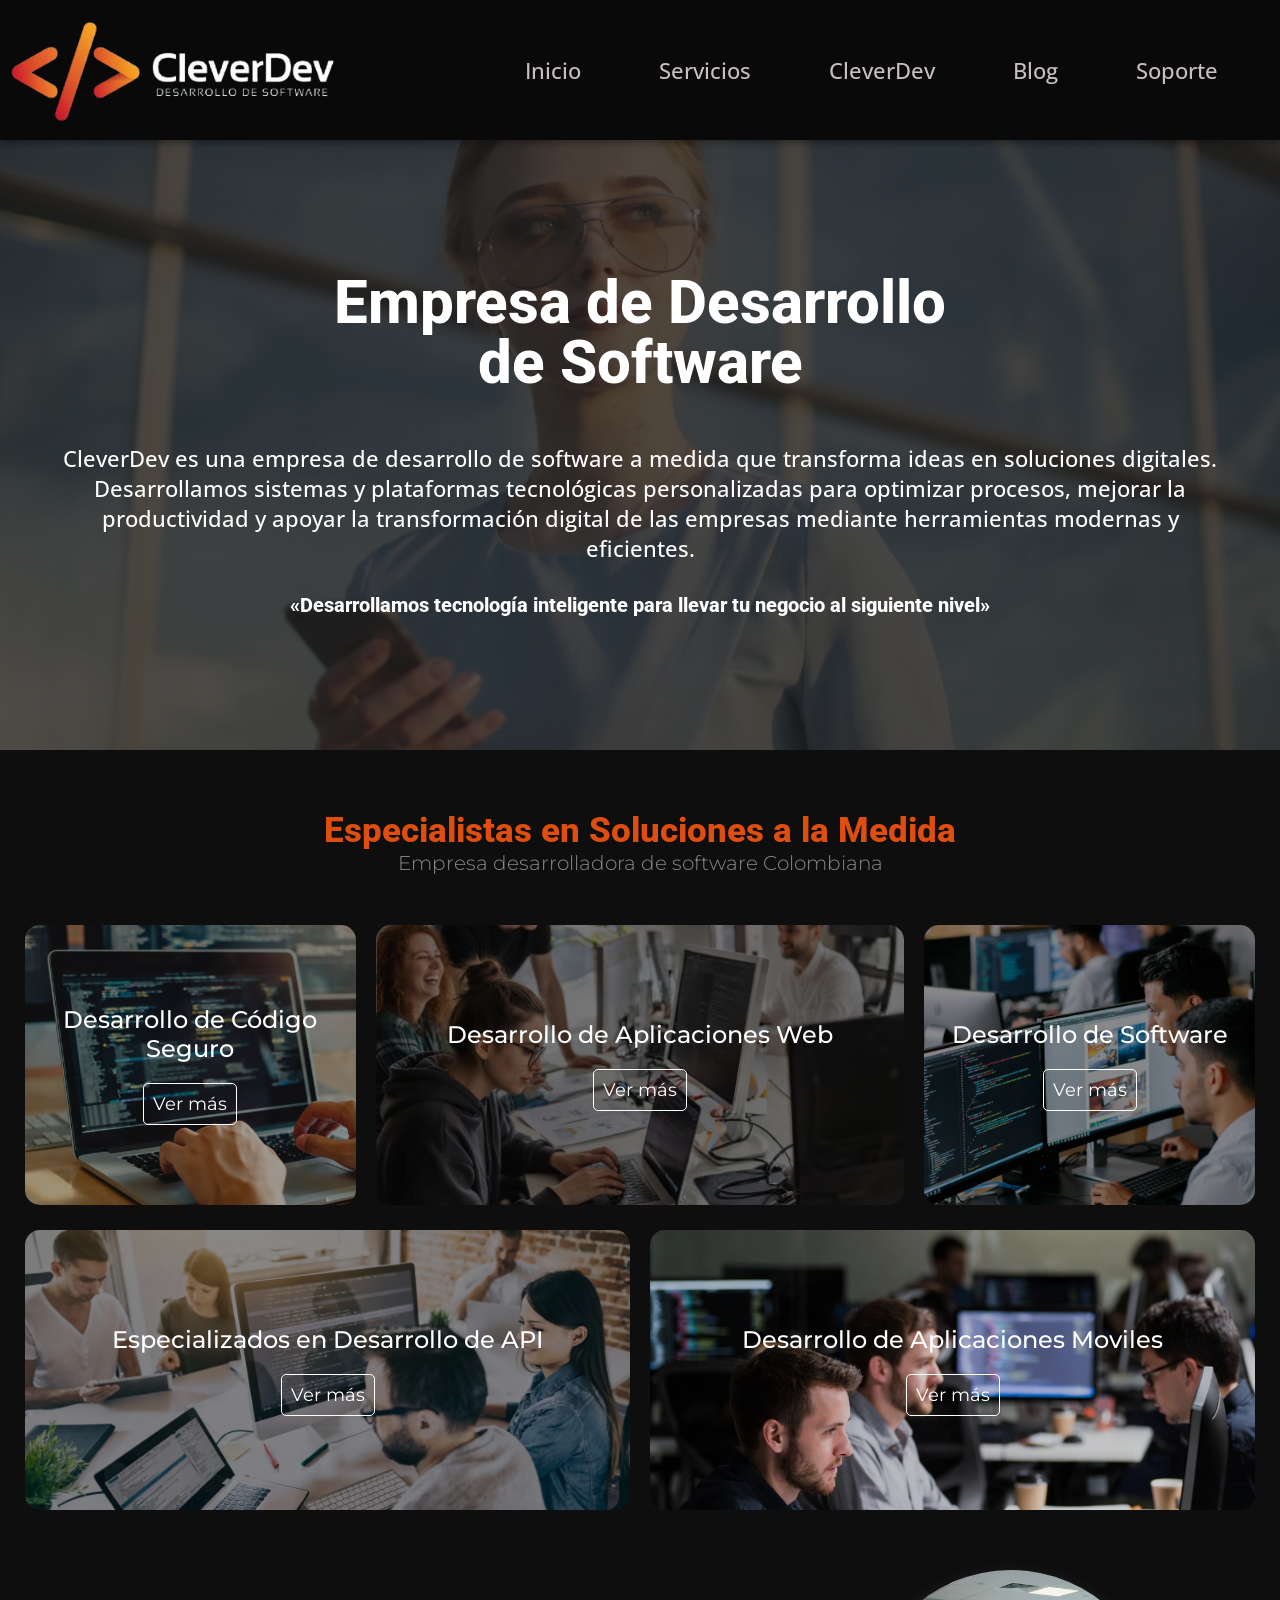
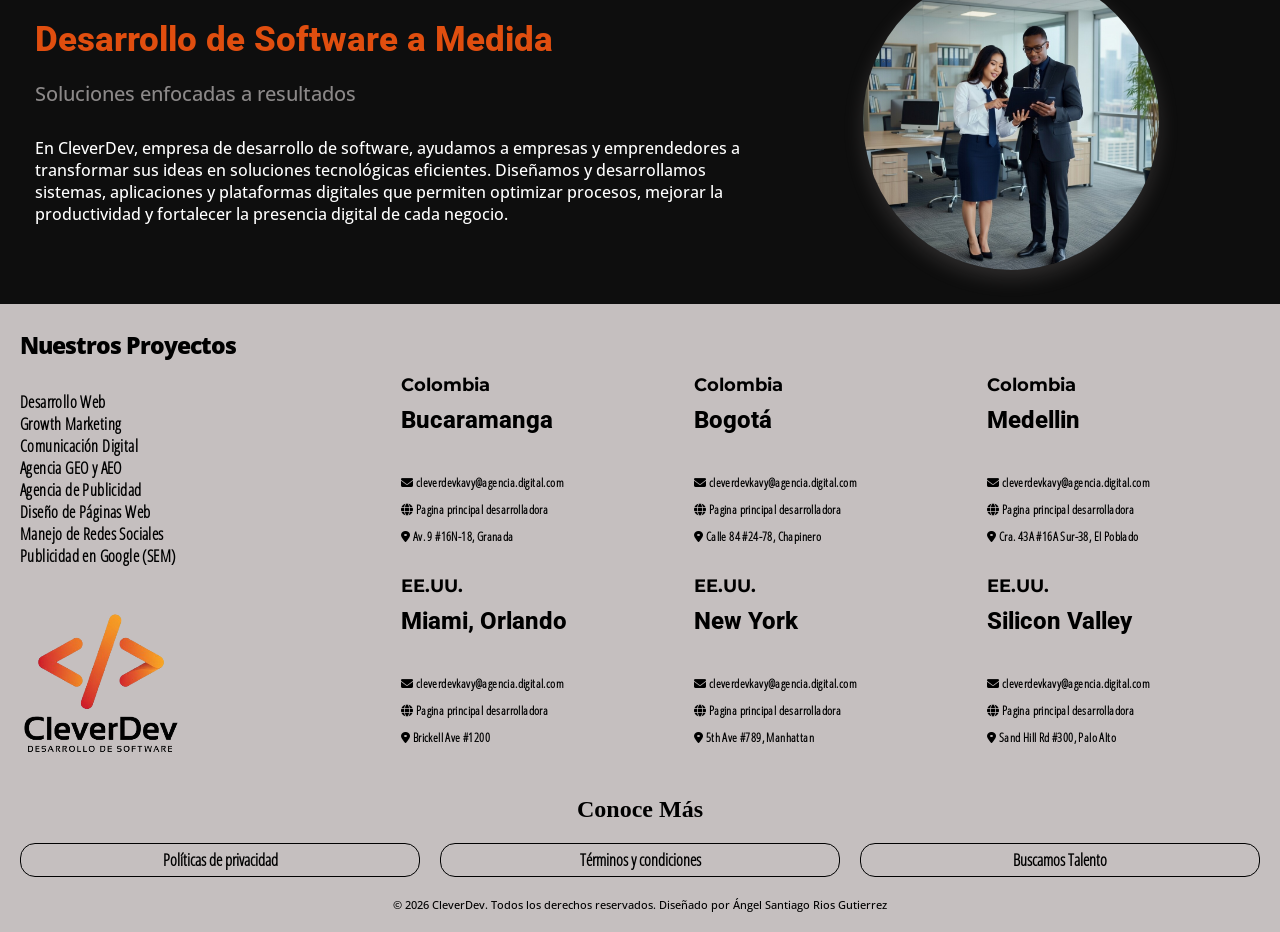
==== index.html @ 41fdb95f "test" ====
<!doctype html>
<html lang="en">

<head>
    <meta charset="UTF-8" />
    <meta name="viewport" content="width=device-width, initial-scale=1.0" />
    <title>CleverDev</title>
    <link rel="stylesheet" href="./css/cssHeader/estilo_header.css" />
    <link rel="stylesheet" href="./css/cssIndex/estilo_main.css">
    <link rel="stylesheet" href="./css/cssFooter/estilo_footer.css">
    <link rel="shortcut icon" href="./iconos/favicon.ico" type="image/x-icon"> <!-- Icono-pestaña -->
    <link href="https://fonts.googleapis.com/css2?family=Montserrat:wght@400;500;600&display=swap" rel="stylesheet">
    <!-- Fuente -->
    <link rel="stylesheet" href="https://cdnjs.cloudflare.com/ajax/libs/font-awesome/6.5.0/css/all.min.css">
    <!-- Iconos -->


</head>

<body>
    <header>
        <img src="./images/header/logo/logoV3.png" alt="" />
        <nav>
            <ul>
                <li>
                    <a href="index.html">Inicio</a>
                    <a href="">Servicios</a>
                    <a href="./paginas/cleverDev.html">CleverDev</a>
                    <a href="./paginas/pagina_blog.html">Blog</a>
                    <a href="">Soporte</a>
                </li>
            </ul>
        </nav>
    </header>
    <main>
        <section class="hero">
            <div class="textContenidoHero">
                <div class="tituloContenidoHero">
                    <h1>Empresa de Desarrollo </h1>
                    <h1>de Software</h1>
                </div>
                <div class="descripcionContenidoHero">
                    <p>CleverDev es una empresa de desarrollo de software a medida que transforma ideas en soluciones
                        digitales. Desarrollamos sistemas y plataformas tecnológicas personalizadas para optimizar
                        procesos,
                        mejorar la productividad y apoyar la transformación digital de las empresas mediante
                        herramientas
                        modernas y eficientes.</p>
                </div>
                <div class="fraseDescriptivaContenidoHero">
                    <h3> «Desarrollamos tecnología inteligente para llevar tu negocio al siguiente nivel»</h3>
                </div>
            </div>
        </section>
        <section class="servicios">
            <div class="encabezadoServicios">
                <h1>Especialistas en Soluciones a la Medida</h1>
                <h2>Empresa desarrolladora de software Colombiana</h2>
            </div>
            <div class="serviciosprincipales">
                <div class="desarrolloCodigoSeguro_servicio">
                    <h2>Desarrollo de Código Seguro</h2>
                    <a href="">Ver más</a>
                </div>
                <div class="desarrolloApliacionesWeb_servicio">
                    <h2>Desarrollo de Aplicaciones Web</h2>
                    <a href="">Ver más</a>
                </div>
                <div class="desarrolloSoftware_servicio">
                    <h2>Desarrollo de Software</h2>
                    <a href="">Ver más</a>
                </div>
            </div>
            <div class="serviciosSecundarios">
                <div class="desarrolloApi_Servicio">
                    <h2>Especializados en Desarrollo de API</h2>
                    <a href="">Ver más</a>
                </div>
                <div class="desarrolloAplicMoviles_servicio">
                    <h2>Desarrollo de Aplicaciones Moviles</h2>
                    <a href="">Ver más</a>
                </div>
            </div>
        </section>
        <section class="descripcionEmpresa">
            <div class="contenidoDescripcionEmpresa">
                <div class="contenidoText">
                    <div class="tituloContenidoText">
                        <h1>Desarrollo de Software a Medida</h1>
                    </div>
                    <div class="fraseContenidoText">
                        <h2>Soluciones enfocadas a resultados</h2>
                    </div>
                    <div class="parrafoContenidoText">
                        <p>En CleverDev, empresa de desarrollo de software, ayudamos a empresas y emprendedores
                            a transformar sus ideas en soluciones tecnológicas eficientes. Diseñamos y desarrollamos
                            sistemas, aplicaciones y plataformas digitales que permiten optimizar procesos, mejorar
                            la productividad y fortalecer la presencia digital de cada negocio.</p>
                    </div>
                </div>
                <div class="contenidoImagen">
                    <img src="./images/inicio/descripcionEmpresa/descripciónEmpresa.png" alt="">
                </div>
            </div>
        </section>
    </main>
    <footer>

        <section class="locationsProyects">

            <Div class="nuestrosServicios">
                <div class="contenidoServi">
                    <div class="tituloContenidoServi">
                        <h1>Nuestros Proyectos</h1>
                    </div>
                    <div class="serviciosEnlaces">
                        <a href="#">Desarrollo Web</a>
                        <a href="#">Growth Marketing</a>
                        <a href="#">Comunicación Digital</a>
                        <a href="#">Agencia GEO y AEO</a>
                        <a href="#">Agencia de Publicidad</a>
                        <a href="#">Diseño de Páginas Web</a>
                        <a href="#">Manejo de Redes Sociales</a>
                        <a href="#">Publicidad en Google (SEM)</a>
                    </div>
                </div>
                <div class="contenidoLogo">
                    <img src=".//images/footer/logo/logoV1.png" alt="">
                </div>
            </Div>

            <Div class="sedesPrimarias">
                <div class="sedeCaliMaiami">
                    <div class="cali">
                        <div class="pais">
                            <h2>Colombia</h2>
                        </div>
                        <div class="ciudad">
                            <h1>Bucaramanga </h1>
                        </div>
                        <div class="infoSede">
                            <a href=""><i class="fa-solid fa-envelope"></i> cleverdevkavy@agencia.digital.com</a>
                            <a href=""> <i class="fa-solid fa-globe"></i> Pagina principal desarrolladora</a>
                            <a href=""> <i class="fa-solid fa-location-dot"></i> Av. 9 #16N-18, Granada</a>
                        </div>
                    </div>
                    <div class="maiami">
                        <div class="pais">
                            <h2>EE.UU.</h2>
                        </div>
                        <div class="ciudad">
                            <h1>Miami, Orlando </h1>
                        </div>
                        <div class="infoSede">
                            <a href=""><i class="fa-solid fa-envelope"></i> cleverdevkavy@agencia.digital.com</a>
                            <a href=""> <i class="fa-solid fa-globe"></i> Pagina principal desarrolladora</a>
                            <a href=""> <i class="fa-solid fa-location-dot"></i> Brickell Ave #1200</a>
                        </div>
                    </div>
                </div>
            </Div>

            <Div class="sedesSecundarias">
                <div class="sedeBogotaNewYour">
                    <div class="bogota">
                        <div class="pais">
                            <h2>Colombia</h2>
                        </div>
                        <div class="ciudad">
                            <h1>Bogotá </h1>
                        </div>
                        <div class="infoSede">
                            <a href=""><i class="fa-solid fa-envelope"></i> cleverdevkavy@agencia.digital.com</a>
                            <a href=""> <i class="fa-solid fa-globe"></i> Pagina principal desarrolladora</a>
                            <a href=""> <i class="fa-solid fa-location-dot"></i> Calle 84 #24-78, Chapinero</a>
                        </div>
                    </div>
                    <div class="newYork">
                        <div class="pais">
                            <h2>EE.UU.</h2>
                        </div>
                        <div class="ciudad">
                            <h1>New York </h1>
                        </div>
                        <div class="infoSede">
                            <a href=""><i class="fa-solid fa-envelope"></i> cleverdevkavy@agencia.digital.com</a>
                            <a href=""> <i class="fa-solid fa-globe"></i> Pagina principal desarrolladora</a>
                            <a href=""> <i class="fa-solid fa-location-dot"></i> 5th Ave #789, Manhattan</a>
                        </div>
                    </div>
                </div>
            </Div>

            <Div class="sedesTerciarias">
                <div class="sedeMedellinSilicon Valley">
                    <div class="medellin">
                        <div class="pais">
                            <h2>Colombia</h2>
                        </div>
                        <div class="ciudad">
                            <h1>Medellin </h1>
                        </div>
                        <div class="infoSede">
                            <a href=""><i class="fa-solid fa-envelope"></i> cleverdevkavy@agencia.digital.com</a>
                            <a href=""> <i class="fa-solid fa-globe"></i> Pagina principal desarrolladora</a>
                            <a href=""> <i class="fa-solid fa-location-dot"></i> Cra. 43A #16A Sur-38, El Poblado</a>
                        </div>
                    </div>

                    <div class="siliconValley">
                        <div class="pais">
                            <h2>EE.UU.</h2>
                        </div>
                        <div class="ciudad">
                            <h1>Silicon Valley </h1>
                        </div>
                        <div class="infoSede">
                            <a href=""><i class="fa-solid fa-envelope"></i> cleverdevkavy@agencia.digital.com</a>
                            <a href=""> <i class="fa-solid fa-globe"></i> Pagina principal desarrolladora</a>
                            <a href=""> <i class="fa-solid fa-location-dot"></i> Sand Hill Rd #300, Palo Alto</a>
                        </div>
                    </div>
                </div>
            </Div>

        </section>

        <section class="conoceMas">
            <div class="encabezadoConoceMas">
                <h1>Conoce Más</h1>
            </div>
            <div class="botonesConoceMas">
                <a href="">Políticas de privacidad</a>
                <a href="">Términos y condiciones</a>
                <a href="">Buscamos Talento</a>
            </div>
        </section>

        <section class="seccionAutoria">
            <P>© 2026 CleverDev. Todos los derechos reservados. Diseñado por Ángel Santiago Rios Gutierrez</P>
        </section>
    </footer>
</body>

</html>
---- css/cssHeader/estilo_header.css ----
* {
    padding: 0px;
    margin: 0px;
    box-sizing: border-box;
}

:root {
    --fuente-menu-navegacion-principal: menuNavPrincipal;
}

@font-face {
    font-family: menuNavPrincipal;
    src: url(../../fuentes/inicio/Open_sans/static/OpenSans-Medium.ttf);
}

header {
    display: grid;
    grid-template-columns: 1fr 2.6fr;
    min-height: 140px;
    place-items: center;
    /* background-color: rgb(145, 164, 157); */
    /* COLOR INTERESANTE GRIS */
    background-color: rgb(9, 9, 9);
    padding-right: 50px;
    box-shadow: 0px 4px 6px rgba(0,0,0,0.3); /* sombra debajo */



    /* lo siguiente hace que el encabezado se fije al hacer scroll */
    position: sticky;
    top: 0;
    /* lo fija en la parte superior */
    z-index: 1000;
    /* asegura que quede encima del contenido */


    img {
        height: 115px;
    }
}

header nav {
    justify-self: end;

    a {
        text-decoration: none;
        color: rgb(200, 191, 191);
        /* Color base de los enlaces del menú */
        font-weight: 300;
        font-size: 22px;
        margin-left: 50px;
        transition: all 0.2s;
        padding: 12px;
        font-family: var(--fuente-menu-navegacion-principal);

    }

    a:hover {
        border-radius: 5px;
        border: 2px solid white;
        color: rgba(255, 115, 21);
        cursor: pointer;

    }
}

header ul {
    list-style: none;
}
---- css/cssIndex/estilo_main.css ----
* {
    margin: 0px;
    padding: 0px;
    box-sizing: border-box;
}


:root {
    --funte-titulo-1: titulo1;
    --fuente-parrafo1: parrafo;
    --fuente-frase-titulo: 'Montserrat', sans-serif;
    --color-fondo-body: rgb(14, 14, 14);
    --color-titulo-naranja: rgb(224, 78, 15);
    --color-titulo-parrafo1: rgb(139, 136, 136);

}

/* FUENTES */
@font-face {
    font-family: titulo1;
    src: url(../../fuentes/inicio/Roboto/static/Roboto-ExtraBold.ttf);
}

@font-face {
    font-family: parrafo;
    src: url(../../fuentes/inicio/Open_sans/static/OpenSans-Medium.ttf);
}


/* SECCIÓN "HERO" */
.hero {
    display: flex;
    justify-content: center;
    align-items: center;
    position: relative;
    width: 100%;
    min-height: 610px;
    overflow: hidden;
    /* Para que el pseudo-elemento no se salga */
}

.hero::before {
    content: "";
    position: absolute;
    width: 100%;
    height: 100%;

    /* Configuración imagen */
    background-image: url(../../images/inicio/hero/ImagenBienvenidaInicio.png);
    background-size: cover;
    background-position: center;
    z-index: -1;
    /* Manda la imagen detrás del contenido */

    /* Modificaciones */
    opacity: 0.9;
    /* Control de la transparencia */
    /* filter:grayscale(100%); */
    /* LE pone como un gris */
    filter: brightness(30%);
}

.textContenidoHero {
    display: flex;
    flex-direction: column;
    justify-content: center;
    align-items: center;
    padding-left: 60px;
    padding-right: 60px;
}

.tituloContenidoHero h1 {
    text-align: center;
    font-family: var(--funte-titulo-1);
    font-size: 60px;
    color: rgba(255, 255, 255);
    line-height: 60px;
}

.tituloContenidoHero {
    margin-bottom: 50px;
}

.descripcionContenidoHero {
    margin-bottom: 30px;
}

.descripcionContenidoHero p {
    text-align: center;
    font-family: var(--fuente-parrafo1);
    font-size: 22px;
    color: white;
}

.fraseDescriptivaContenidoHero h3 {
    font-size: 20px;
    color: rgb(255, 255, 255);
    font-family: var(--funte-titulo-1);
}

/* SECCIÓN SERVICIOS */
.encabezadoServicios {
    background-color: var(--color-fondo-body);
    height: auto;
    width: 1fr;
    display: flex;
    flex-direction: column;
    justify-content: center;
    align-items: center;
    padding-top: 60px;
    padding-bottom: 50px;
}

.encabezadoServicios h1 {
    color: var(--color-titulo-naranja);
    font-family: var(--funte-titulo-1);
    font-size: 35px;
    font-weight: 400;
}

.encabezadoServicios h2 {
    color: var(--color-titulo-parrafo1);
    font-family: var(--fuente-parrafo1);
    font-size: 20px;
    font-family: var(--fuente-frase-titulo);
    font-weight: 300;
}

/* contenido Servicios */

.serviciosprincipales {
    display: grid;
    grid-template-columns: 1fr 1.6fr 1fr;
    gap: 20px;
    padding-left: 25px;
    padding-right: 25px;
    background-color: var(--color-fondo-body);
    z-index: 0;
    position: relative;
    /* Para que el color de fondo quede detras */

}

.serviciosSecundarios {
    display: grid;
    grid-template-columns: 1fr 1fr;
    gap: 20px;
    padding-left: 25px;
    padding-right: 25px;
    padding-top: 25px;
    border-bottom: 30px solid var(--color-fondo-body);
    background-color: var(--color-fondo-body);
    z-index: 0;
    position: relative;
    /* Para que el color de fondo quede detras */
}

/* apliacdo a todos los servicios  */
.desarrolloCodigoSeguro_servicio,
.desarrolloSoftware_servicio,
.desarrolloApliacionesWeb_servicio,
.desarrolloApi_Servicio,
.desarrolloAplicMoviles_servicio {
    display: flex;
    flex-direction: column;
    justify-content: center;
    align-items: center;
    /* align-items: flex-end; */
    /* Empuja el contenido hacia abajo */
    position: relative;
    width: 100%;
    min-height: 280px;
    overflow: hidden;

}

/* modificaciones contenido servicios */
/* apliacdo a todos los servicios  */
.desarrolloCodigoSeguro_servicio h2,
.desarrolloSoftware_servicio h2,
.desarrolloApliacionesWeb_servicio h2,
.desarrolloApi_Servicio h2,
.desarrolloAplicMoviles_servicio h2 {
    color: white;
    font-family: 'Montserrat', sans-serif;
    font-weight: 200;
    text-align: center;
    margin-bottom: 20px;
    font-weight: 500;
}

/* apliacdo a todos los servicios  */
.desarrolloCodigoSeguro_servicio a,
.desarrolloSoftware_servicio a,
.desarrolloApliacionesWeb_servicio a,
.desarrolloApi_Servicio a,
.desarrolloAplicMoviles_servicio a {
    color: white;
    border: 1px solid white;
    border-radius: 5px;
    font-family: 'Montserrat', sans-serif;
    font-size: 18px;
    text-decoration: none;
    transition: all 0.2s;
    padding: 9px;
}

/* apliacdo a todos los servicios  */
/* efecto"ver mas" */
.desarrolloCodigoSeguro_servicio a:hover,
.desarrolloSoftware_servicio a:hover,
.desarrolloApliacionesWeb_servicio a:hover,
.desarrolloApi_Servicio a:hover,
.desarrolloAplicMoviles_servicio a:hover {
    background-color: rgb(14, 13, 14);
    color: white;
    /* color: rgb(255, 255, 255); */
    cursor: pointer;
}

/* Servicio1 */
.desarrolloCodigoSeguro_servicio::before {
    content: "";
    position: absolute;
    width: 100%;
    height: 100%;

    /* Configuración imagen */
    background-image: url(../../images/inicio/servicios/desarrolloCodigoSeguro.png);
    background-size: cover;
    background-position: center;
    border-radius: 15px;
    z-index: -1;
    /* Manda la imagen detrás del contenido */

    /* Modificaciones */
    opacity: 0.6;
    /* Control de la transparencia */
    /* filter:grayscale(100%); */
    /* LE pone como un gris */
    /* filter: brightness(30%); */
}

/* Servicio2 */
.desarrolloApliacionesWeb_servicio::before {
    content: "";
    position: absolute;
    width: 100%;
    height: 100%;

    /* Configuración imagen */
    background-image: url(../../images/inicio/servicios/desarrolloApliacionesWeb.png);
    background-size: cover;
    background-position: center;
    border-radius: 15px;
    z-index: -1;
    /* Manda la imagen detrás del contenido */

    /* Modificaciones */
    opacity: 0.9;
    /* Control de la transparencia */
    /* filter:grayscale(100%); */
    /* LE pone como un gris */
    /* filter: brightness(98%); */
}

/* Servicio3 */
.desarrolloSoftware_servicio::before {
    content: "";
    position: absolute;
    width: 100%;
    height: 100%;

    /* Configuración imagen */
    background-image: url(../../images/inicio/servicios/desarrolloSoftware.jpg);
    background-size: cover;
    background-position: center;
    border-radius: 15px;
    z-index: -1;
    /* Manda la imagen detrás del contenido */

    /* Modificaciones */
    opacity: 0.9;
    /* Control de la transparencia */
    /* filter:grayscale(100%); */
    /* LE pone como un gris */
    filter: brightness(60%);
}



/* Servicio4 */
.desarrolloApi_Servicio::before {
    content: "";
    position: absolute;
    width: 100%;
    height: 100%;

    /* Configuración imagen */
    background-image: url(../../images/inicio/servicios/desarrolloApi.png);
    background-size: cover;
    background-position: center;
    border-radius: 15px;
    z-index: -1;
    /* Manda la imagen detrás del contenido */

    /* Modificaciones */
    opacity: 0.8;
    /* Control de la transparencia */
    /* filter:grayscale(100%); */
    /* LE pone como un gris */
    /* filter: brightness(98%); */
}

/* Servicio5 */
.desarrolloAplicMoviles_servicio::before {
    content: "";
    position: absolute;
    width: 100%;
    height: 100%;

    /* Configuración imagen */
    background-image: url(../../images/inicio/servicios/desarrolloAplicMoviles.jpg);
    background-size: cover;
    background-position: center;
    border-radius: 15px;
    z-index: -1;
    /* Manda la imagen detrás del contenido */

    /* Modificaciones */
    opacity: 0.8;
    /* Control de la transparencia */
    /* filter:grayscale(100%); */
    /* LE pone como un gris */
    /* filter: brightness(98%); */
}

/* Efecto oscurecer  imagen servicios */
/* Seleccion de todos los contenedores de servicio para el efecto hover */
.desarrolloCodigoSeguro_servicio:hover::before,
.desarrolloSoftware_servicio:hover::before,
.desarrolloApliacionesWeb_servicio:hover::before,
.desarrolloApi_Servicio:hover::before,
.desarrolloAplicMoviles_servicio:hover::before {
    filter: brightness(40%);
    /* Ajuste de que tan oscuro */
    transition: filter 0.3s ease;
    /* Para que el cambio sea suave */

    /* Los servicios ya tienen ::before entonces no es necsario crear nuevamente */
}

/* SECCIÓN DESCRIPCIÓN EMPRESA */
.contenidoDescripcionEmpresa {
    display: grid;
    grid-template-columns: 1.5fr 1fr;
    /* background-color: #121212; */
    background-color: var(--color-fondo-body);
    place-items: center;
    padding-top: 30px;
    padding-left: 35px;
    padding-right: 25px;
    border-bottom: 30px solid var(--color-fondo-body);
}

.tituloContenidoText h1 {
    font-family: var(--funte-titulo-1);
    color: var(--color-titulo-naranja);
    font-size: 35px;
    font-weight: 400;
}

.fraseContenidoText {
    margin-top: 20px;
    margin-bottom: 30px;
}

.fraseContenidoText h2 {
    font-family: var(--fuente-parrafo1);
    color: var(--color-titulo-parrafo1);
    font-size: 20px;
    font-weight: 300;
}

.parrafoContenidoText {
    justify-content: center;
    align-items: center;
}

.parrafoContenidoText p {
    color: white;
    font-family: var(--fuente-parrafo1);
}

.contenidoImagen img {
    height: 300px;
    background-size: cover;
    border-radius: 50%;

    /* Efecto escala imagen */
    box-shadow: 0 8px 20px rgba(181, 171, 171, 0.2);
    /* añade una sombra alrededor del marco de un elemento */
    transition: transform 0.6s ease;
}

.contenidoImagen img:hover {
    transform: scale(1.05);
}
---- css/cssFooter/estilo_footer.css ----
* {
    margin: 0px;
    padding: 0px;
    box-sizing: border-box;
}

:root {
    --funte-titulo-1: titulo1;
    --fuente-parrafo1: parrafo;
    --fuente-frase-titulo: 'Montserrat', sans-serif;
    --fuente-titulo-footer: fuentefooter;
    --fuente--nuestros-servicios: fuenteserviciosFooter;
    /* --color-fondo-body: rgb(14, 14, 14); */
    --color-fondo-footer: rgb(197, 191, 191);
    --color-titulo-naranja: rgb(224, 78, 15);
    --color-titulo-parrafo1: rgb(139, 136, 136);

}

/* FUENTES */
@font-face {
    font-family: titulo1;
    src: url(../../fuentes/inicio/Roboto/static/Roboto-ExtraBold.ttf);
}

@font-face {
    font-family: parrafo;
    src: url(../../fuentes/inicio/Open_sans/static/OpenSans-Medium.ttf);
}

@font-face {
    font-family: fuentefooter;
    src: url(../../fuentes/inicio/Open_sans/static/OpenSans-ExtraBold.ttf);
}

@font-face {
    font-family: fuenteserviciosFooter;
    src: url(../../fuentes/inicio/Open_sans/static/OpenSans_Condensed-Light.ttf);
}

/* PIE DE PAGINA */
/* Sección Proyectos y ubicaciones de sedes */

.locationsProyects {
    /* container principal seccion proyectos y ubiicaciones */
    display: grid;
    grid-template-columns: 1.3fr 1fr 1fr 1fr;
    background-color: var(--color-fondo-footer);
    padding-left: 20px;
}

.tituloContenidoServi {
    margin-top: 25px;
    margin-bottom: 30px;
}

.tituloContenidoServi h1 {
    color: black;
    font-family: var(--fuente-titulo-footer);
    /*  font-weight: 500; */
    font-size: 23px;
    letter-spacing: -1px;
}

.serviciosEnlaces {
    display: flex;
    flex-direction: column;
}

.serviciosEnlaces a {
    font-family: var(--fuente--nuestros-servicios);
    font-weight: 1000;
    color: black;
    text-decoration: none;
    letter-spacing: 0.4px;
}

.contenidoLogo {
    margin-top: 40px;

}

/* separacion con el main */
.sedesPrimarias {
    padding-top: 70px;
}

.sedesSecundarias {
    padding-top: 70px;
}

.sedesTerciarias {
    padding-top: 70px;
}

.pais {
    padding-bottom: 10px;
}

.pais h2 {
    font-family: var(--fuente-frase-titulo);
    font-size: 18px;
    color: black;
}

.ciudad {
    margin-bottom: 40px;
}

.ciudad h1 {
    font-family: var(--funte-titulo-1);
    font-weight: normal;
    font-size: 24px;
    color: black;
}

.infoSede {
    display: flex;
    flex-direction: column;
    gap: 10px;
    margin-bottom: 30px;
}

.infoSede a {

    text-decoration: none;
    color: black;
    font-family: var(--fuente--nuestros-servicios);
    font-weight: 800;
    font-size: 12px;
    letter-spacing: 0.4px;
}

/* Seccion Conoce Más */
.conoceMas {
    display: flex;
    flex-direction: column;
    background-color: var(--color-fondo-footer);
}

.encabezadoConoceMas {
    display: grid;
    grid-template-columns: 1fr;
    justify-content: center;
    align-items: center;
    place-items: center;
    padding-top: 20px;
}

.botonesConoceMas h1 {
    font-family: 'Franklin Gothic Medium', 'Arial Narrow', Arial, sans-serif;
    /*  font-family: var(--fuente-titulo-footer); */
    font-size: 24px;
}

.botonesConoceMas {
    display: grid;
    grid-template-columns: 1fr 1fr 1fr;
    text-align: center;
    margin-top: 20px;
    margin-bottom: 20px;
    margin-left: 20px;
    margin-right: 20px;
    gap: 20px;
}

.botonesConoceMas a {
    text-decoration: none;
    color: black;
    border: 1px solid black;
    border-radius: 15px;
    font-family: var(--fuente--nuestros-servicios);
    font-weight: 900;
    transition: all 0.5s;
    padding: 5px;

}

.botonesConoceMas a:hover {
    cursor: pointer;
    color: white;
    background-color: black;
}

/* Sección Autoria */
.seccionAutoria{
    display: grid;
    grid-template-columns:  1fr;
    text-align: center;
    padding-bottom: 20px;
    background-color: rgb(197, 191, 191);
}

.seccionAutoria p{
    font-family: var(--fuente-parrafo1);
    font-size: 11px;
    
}
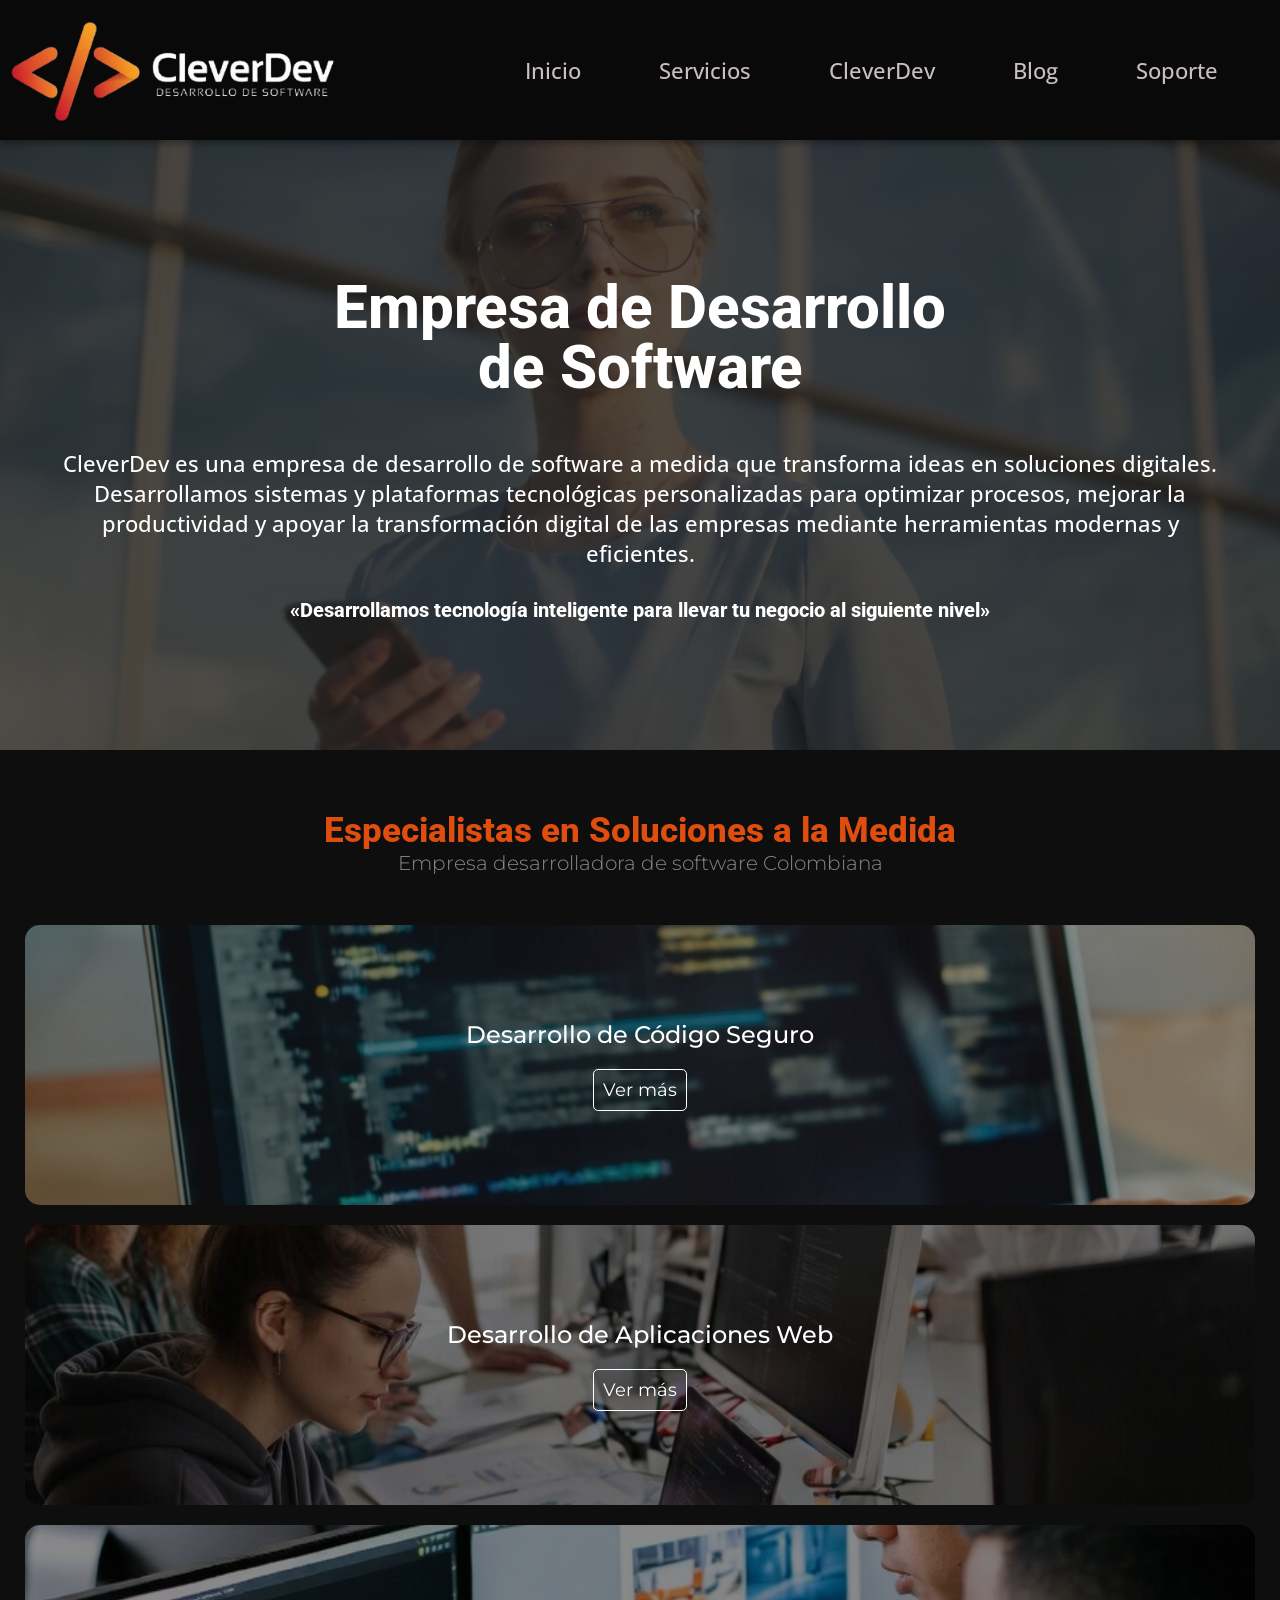
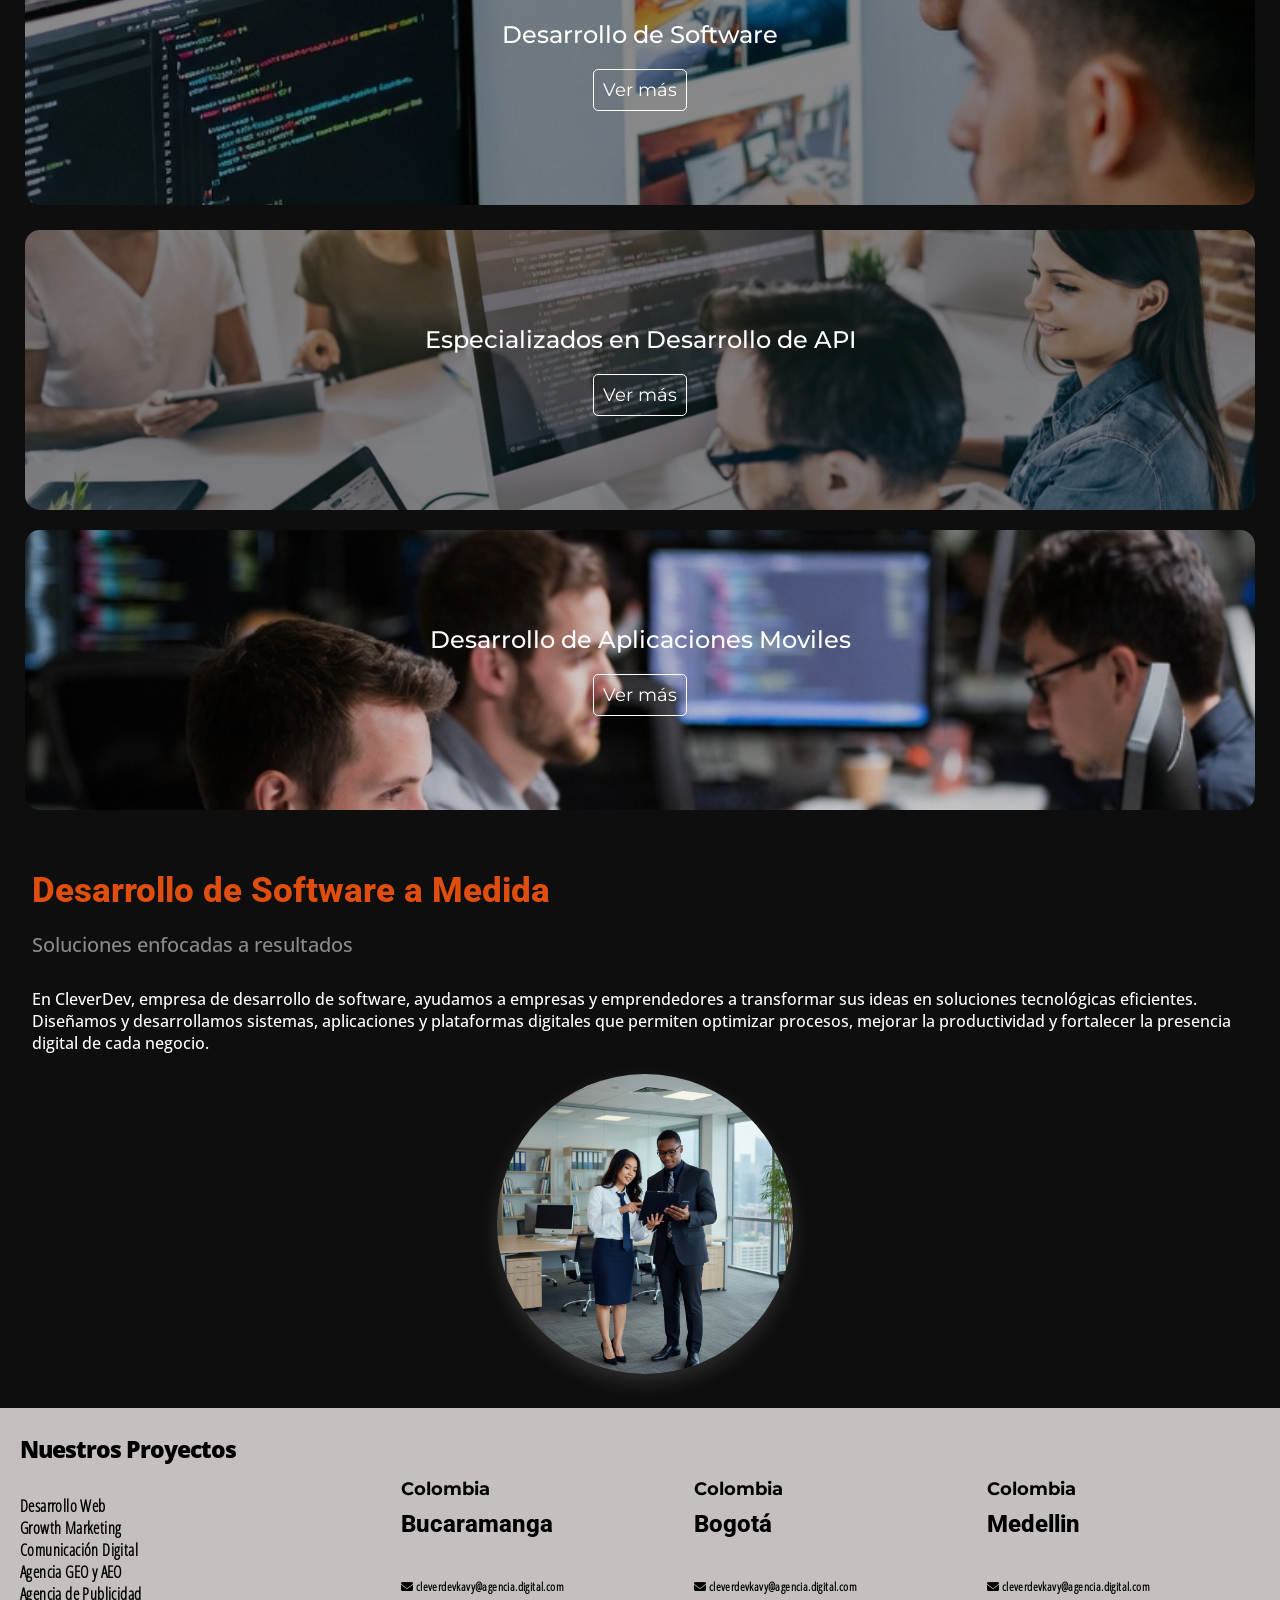
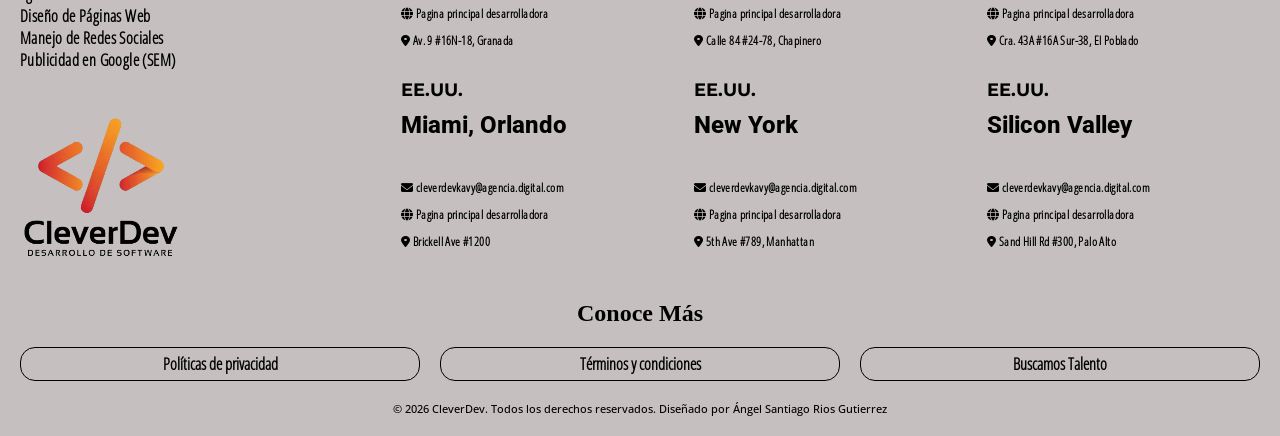
==== commit 2a4678aa: "Ajuste responsive main css" ====
--- a/index.html
+++ b/index.html
@@ -8,6 +8,8 @@
     <link rel="stylesheet" href="./css/cssHeader/estilo_header.css" />
     <link rel="stylesheet" href="./css/cssIndex/estilo_main.css">
     <link rel="stylesheet" href="./css/cssFooter/estilo_footer.css">
+    <link rel="stylesheet" href="./css/cssIndex/responsive_main.css">
+    <link rel="stylesheet" href="./css/cssFooter/responsive_footer.css">
     <link rel="shortcut icon" href="./iconos/favicon.ico" type="image/x-icon"> <!-- Icono-pestaña -->
     <link href="https://fonts.googleapis.com/css2?family=Montserrat:wght@400;500;600&display=swap" rel="stylesheet">
     <!-- Fuente -->
--- a/css/cssIndex/responsive_main.css
+++ b/css/cssIndex/responsive_main.css
@@ -0,0 +1,60 @@
+/* Diseño responsivo */
+/* Contenido Inicio */
+/* Primer Rango */
+@media (max-width: 600px) {
+
+    /* SECCIÓN "HERO" */
+
+    .textContenidoHero {
+        display: flex;
+        flex-direction: column;
+        justify-content: center;
+        align-items: center;
+        padding-left: 15px;
+        padding-right: 15px;
+    }
+}
+
+.tituloContenidoHero{
+    margin-top: 20px;
+}
+
+.fraseDescriptivaContenidoHero {
+        padding-bottom: 10px;
+    }
+
+    h3 {
+        text-align: center;
+    }
+
+/* SECCIÓN SERVICIOS */
+.encabezadoServicios {
+    padding-left: 10px;
+    padding-right: 10px;
+}
+
+/* contenido Servicios */
+
+.serviciosprincipales {
+    grid-template-columns: 1fr;
+    gap: 20px;
+    padding-left: 25px;
+    padding-right: 25px;
+}
+
+.serviciosSecundarios {
+    grid-template-columns: 1fr;
+    gap: 20px;
+}
+
+/* SECCIÓN DESCRIPCIÓN EMPRESA */
+.contenidoDescripcionEmpresa {
+    grid-template-columns: 1fr;
+    padding-top: 30px;
+    padding-left: 32px;
+    padding-right: 22px;
+}
+
+.contenidoImagen {
+    margin-top: 20px;
+}
--- a/css/cssFooter/responsive_footer.css
+++ b/css/cssFooter/responsive_footer.css
@@ -0,0 +1,6 @@
+/* Diseño responsivo */
+/* Contenido Pie de pagina-footer */
+/* Primer Rango */
+@media (max-width: 600px) {
+
+}
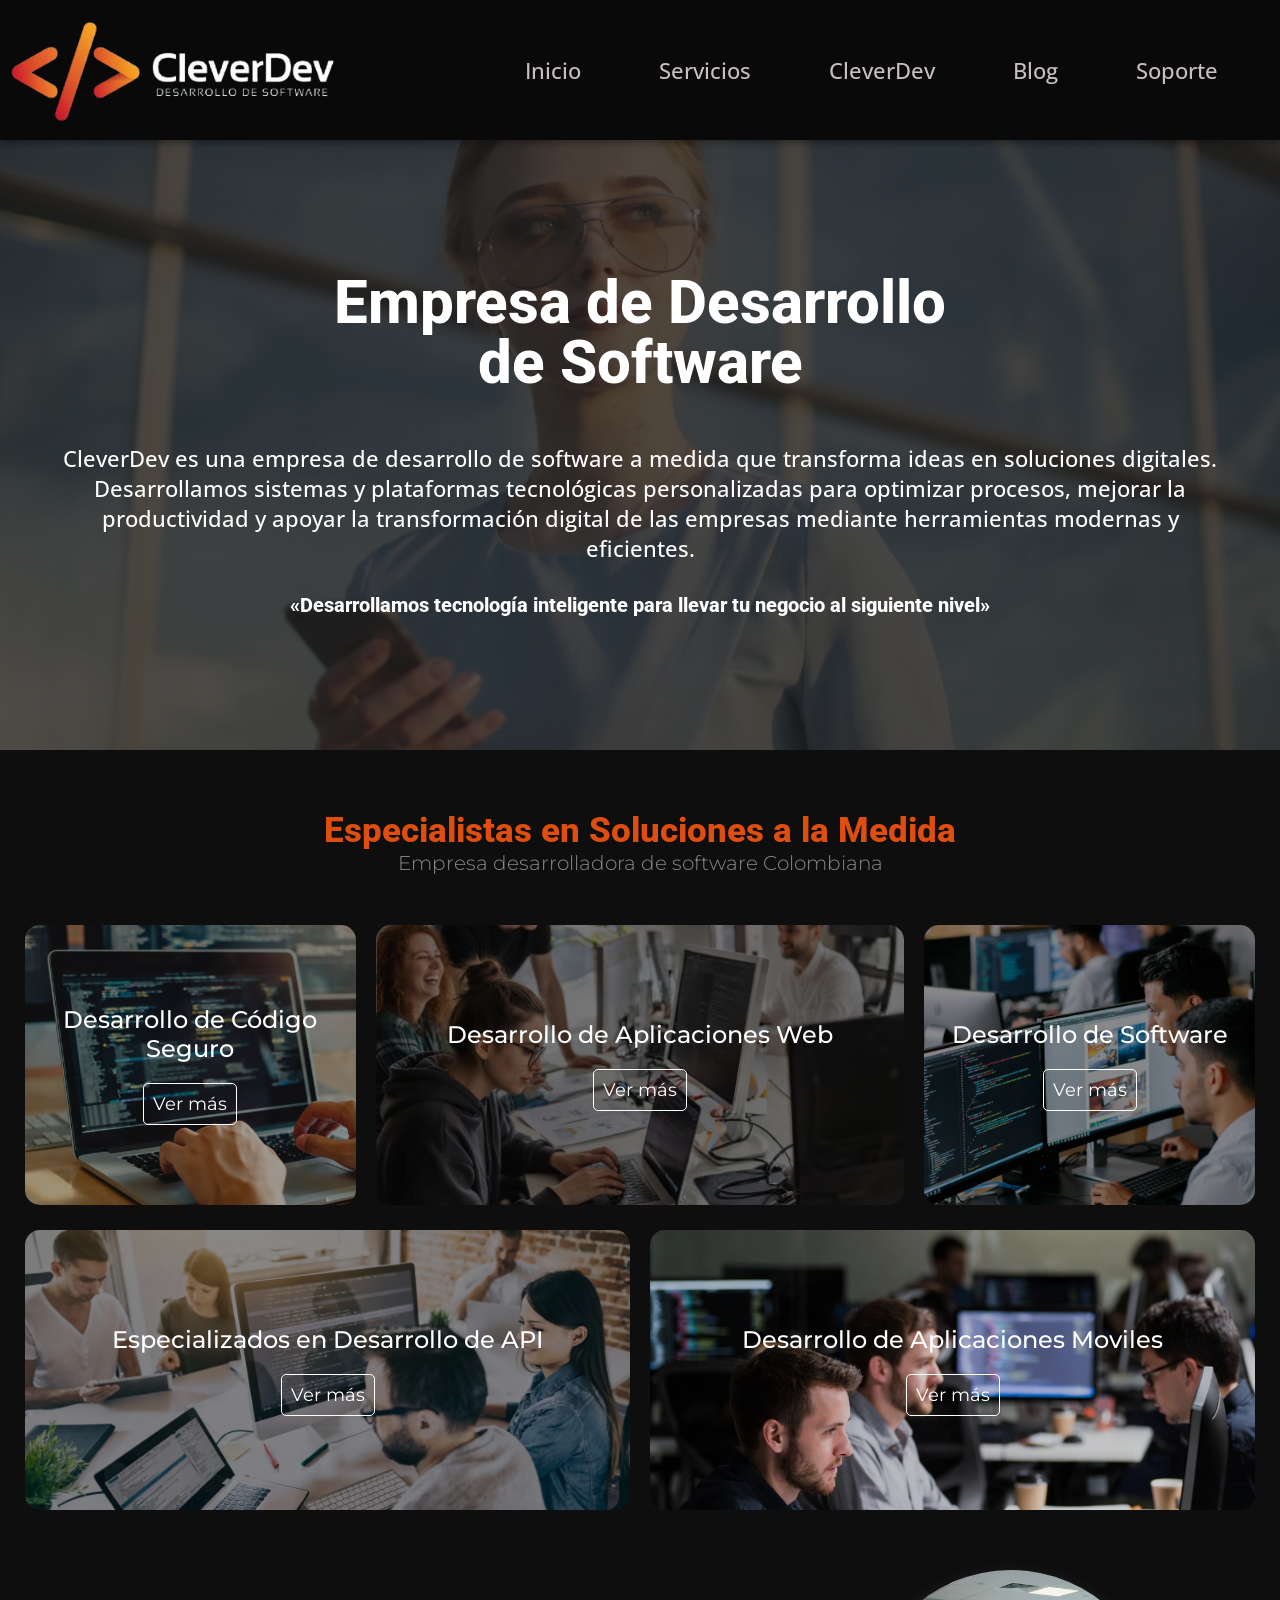
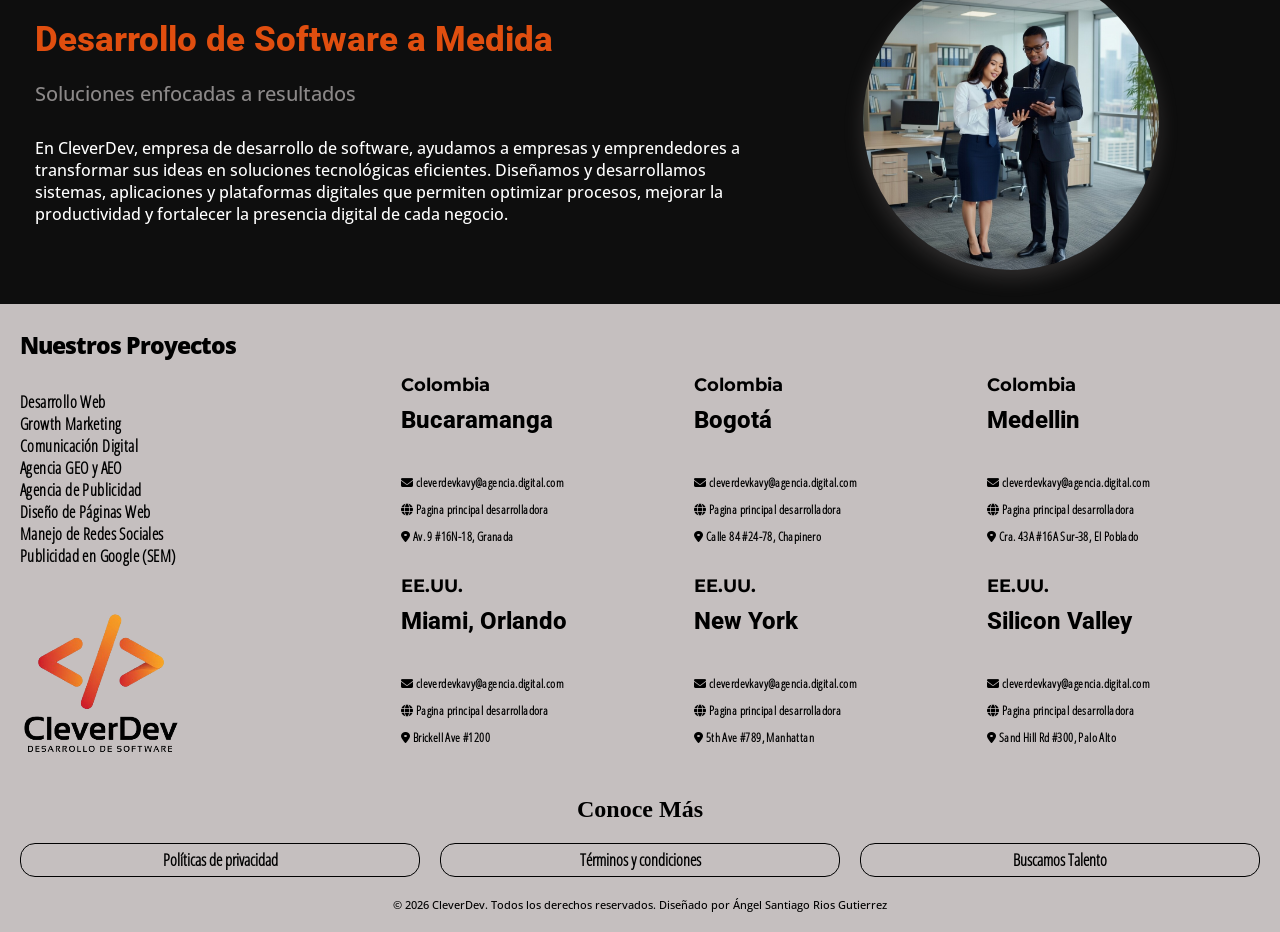
==== commit 64609276: "ajuste pahina html blog" ====
--- a/index.html
+++ b/index.html
@@ -10,6 +10,7 @@
     <link rel="stylesheet" href="./css/cssFooter/estilo_footer.css">
     <link rel="stylesheet" href="./css/cssIndex/responsive_main.css">
     <link rel="stylesheet" href="./css/cssFooter/responsive_footer.css">
+    <link rel="stylesheet" href="./css/cssHeader/responsive_header.css">
     <link rel="shortcut icon" href="./iconos/favicon.ico" type="image/x-icon"> <!-- Icono-pestaña -->
     <link href="https://fonts.googleapis.com/css2?family=Montserrat:wght@400;500;600&display=swap" rel="stylesheet">
     <!-- Fuente -->
@@ -21,7 +22,16 @@
 
 <body>
     <header>
-        <img src="./images/header/logo/logoV3.png" alt="" />
+        <img src="./images/header/logo/logoV3.png" alt="Logo" />
+
+        <input type="checkbox" id="btn-menu">
+
+        <label for="btn-menu" class="icon-menu">
+            <span></span>
+            <span></span>
+            <span></span>
+        </label>
+
         <nav>
             <ul>
                 <li>
@@ -106,6 +116,8 @@
             </div>
         </section>
     </main>
+
+    <!-- Pie de pagina -->
     <footer>
 
         <section class="locationsProyects">
--- a/css/cssHeader/estilo_header.css
+++ b/css/cssHeader/estilo_header.css
@@ -66,4 +66,22 @@
 
 header ul {
     list-style: none;
-}+}
+
+/* MENU HAMBURGUESA */
+
+#btn-menu { display: none; } /* se escoonde  el checkbox */
+.icon-menu {
+    display: none; /* Escondido en PC */
+    cursor: pointer;
+    flex-direction: column;
+    gap: 6px;
+}
+
+.icon-menu span{
+    width: 35px;
+    height: 4px;
+    background: white;
+    border-radius: 2px;
+    transition: all 0.3s;
+}
--- a/css/cssFooter/estilo_footer.css
+++ b/css/cssFooter/estilo_footer.css
@@ -165,6 +165,9 @@
 }
 
 .botonesConoceMas a {
+    display: flex;
+    justify-content: center;
+    align-items: center;
     text-decoration: none;
     color: black;
     border: 1px solid black;
--- a/css/cssIndex/responsive_main.css
+++ b/css/cssIndex/responsive_main.css
@@ -1,6 +1,7 @@
 /* Diseño responsivo */
 /* Contenido Inicio */
 /* Primer Rango */
+
 @media (max-width: 600px) {
 
     /* SECCIÓN "HERO" */
@@ -13,7 +14,7 @@
         padding-left: 15px;
         padding-right: 15px;
     }
-}
+
 
 .tituloContenidoHero{
     margin-top: 20px;
@@ -57,4 +58,5 @@
 
 .contenidoImagen {
     margin-top: 20px;
+}
 }
--- a/css/cssFooter/responsive_footer.css
+++ b/css/cssFooter/responsive_footer.css
@@ -2,5 +2,12 @@
 /* Contenido Pie de pagina-footer */
 /* Primer Rango */
 @media (max-width: 600px) {
+/* PIE DE PAGINA */
+/* Sección Proyectos y ubicaciones de sedes */
 
+.locationsProyects {
+    /* container principal seccion proyectos y ubiicaciones */
+    grid-template-columns: 1fr 1fr;
+    padding-left: 20px;
+}
 }
--- a/css/cssHeader/responsive_header.css
+++ b/css/cssHeader/responsive_header.css
@@ -0,0 +1,54 @@
+/* Diseño responsivo */
+/* Contenido Menu */
+/* Primer Rango */
+@media (max-width: 600px) {
+    header {
+        grid-template-columns: 1fr 1fr;
+        /* Ajustamos las columnas */
+        padding-right: 20px;
+        min-height: 100px;
+    }
+
+    header img {
+        height: 80px;
+    }
+
+    .icon-menu {
+        display: flex;
+        justify-self: end;
+        /* Se muestra el hamburguesa */
+    }
+
+    header nav {
+        position: relative;
+        grid-column: 1 / span 2; /* Hace que el menú ocupe las dos columnas */
+        width: 100%;
+        justify-self: center;
+        max-height: 0; /* hace que s eesconda el nav */
+        overflow: hidden;
+        transition: all 0.4s ease-in-out;
+        justify-self: center;
+    }
+
+    /* probar */
+    header nav ul li {
+        display: flex;
+        flex-direction: column;
+        align-items: center;
+        padding: 20px 0;
+    }
+
+    header nav a {
+        margin: 10px 0;
+        width: 80%;
+        text-align: center;
+    }
+    /* PUNTO CLAVE: Si el check está activo, expande el nav */
+    #btn-menu:checked ~ nav {
+        max-height: 450px; /* Ajusta según el largo de tu menú */
+    }
+
+    #btn-menu:checked ~ .icon-menu span:nth-child(1) { transform: rotate(45deg) translate(8px, 6px); }
+    #btn-menu:checked ~ .icon-menu span:nth-child(2) { opacity: 0; }
+    #btn-menu:checked ~ .icon-menu span:nth-child(3) { transform: rotate(-45deg) translate(8px, -6px); }
+}
